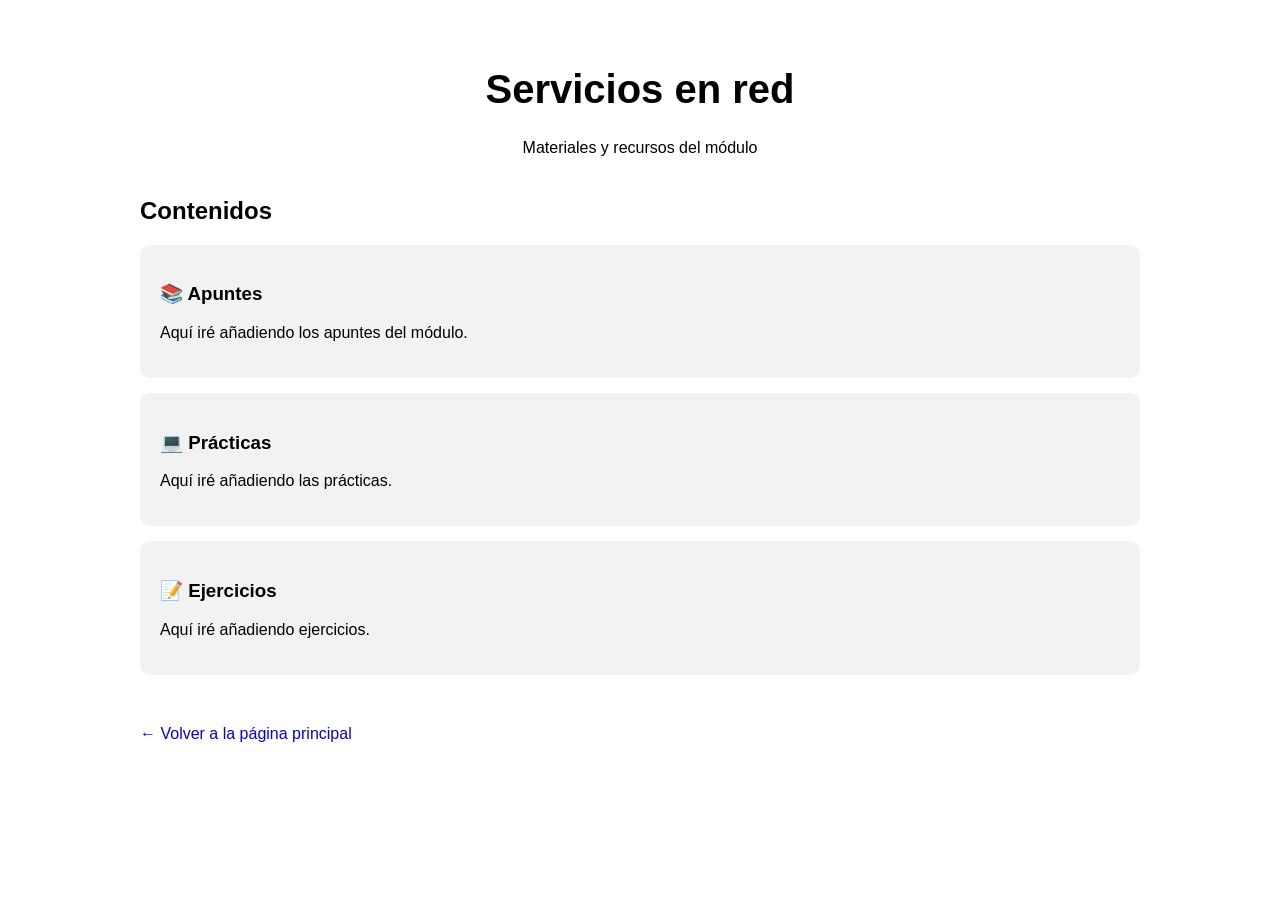
==== servicios-en-red/index.html @ 48bae391 "Añadido Servicios en Red" ====
<!DOCTYPE html>
<html lang="es">

<head>
    <meta charset="UTF-8">
    <meta name="viewport" content="width=device-width, initial-scale=1.0">

    <title>Servicios en red</title>

    <link rel="stylesheet" href="style.css">
</head>

<body>

    <header>
        <h1>Servicios en red</h1>
        <p>Materiales y recursos del módulo</p>
    </header>

    <main>

        <section>
            <h2>Contenidos</h2>

            <div>
                <h3>📚 Apuntes</h3>
                <p>Aquí iré añadiendo los apuntes del módulo.</p>
            </div>

            <div>
                <h3>💻 Prácticas</h3>
                <p>Aquí iré añadiendo las prácticas.</p>
            </div>

            <div>
                <h3>📝 Ejercicios</h3>
                <p>Aquí iré añadiendo ejercicios.</p>
            </div>

        </section>

    </main>

    <footer>
        <a href="../">← Volver a la página principal</a>
    </footer>

</body>

</html>
---- servicios-en-red/style.css ----
body {
    font-family: Arial, sans-serif;
    max-width: 1000px;
    margin: 0 auto;
    padding: 40px 20px;
}

header {
    text-align: center;
    margin-bottom: 40px;
}

h1 {
    font-size: 40px;
}

section {
    margin-top: 30px;
}

section div {
    padding: 20px;
    margin: 15px 0;
    border-radius: 10px;
    background: #f2f2f2;
}

footer {
    margin-top: 50px;
}

a {
    text-decoration: none;
}
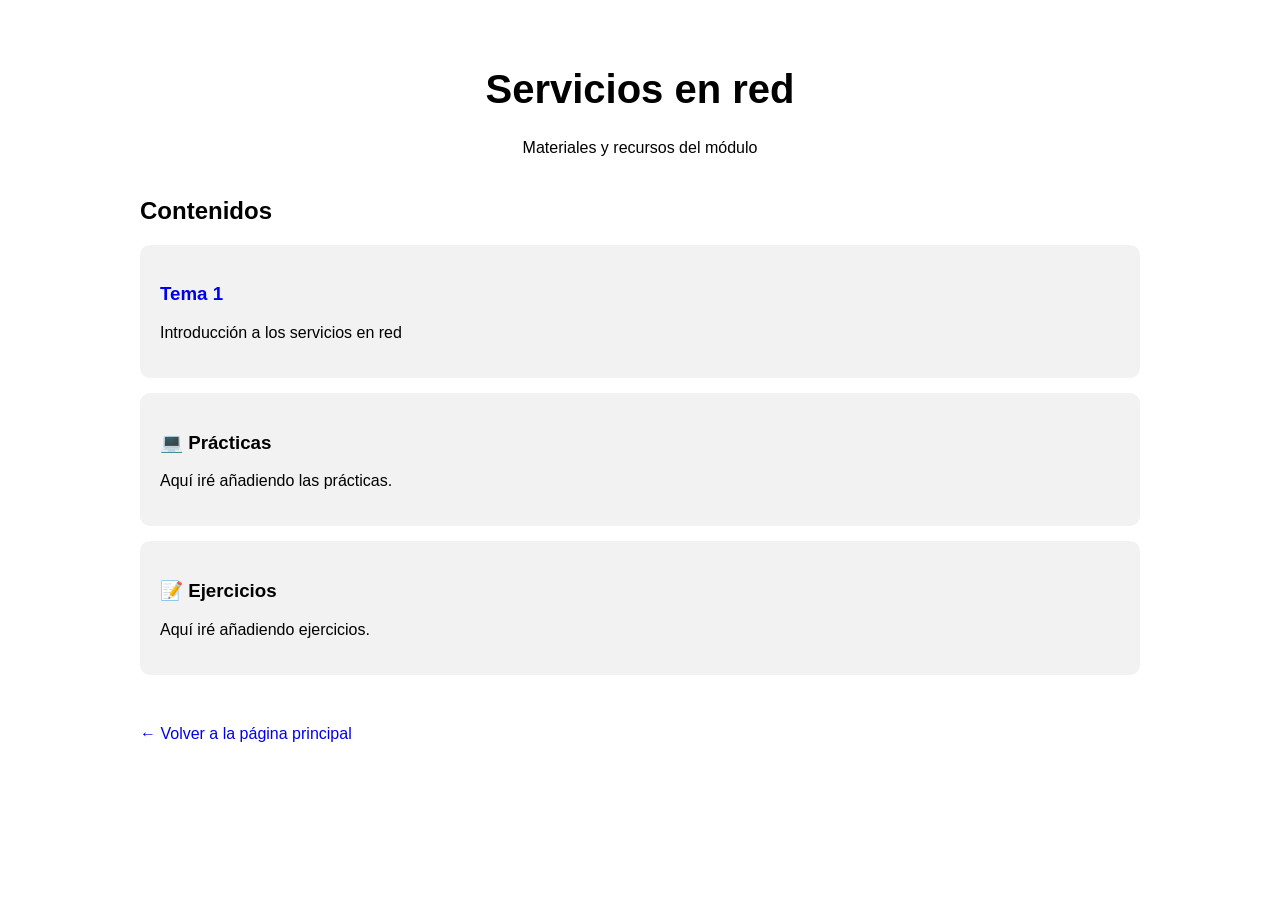
==== commit a7fb2314: "Añadido Tema 1" ====
--- a/servicios-en-red/index.html
+++ b/servicios-en-red/index.html
@@ -23,8 +23,11 @@
             <h2>Contenidos</h2>
 
             <div>
-                <h3>📚 Apuntes</h3>
-                <p>Aquí iré añadiendo los apuntes del módulo.</p>
+                <h3>
+                    <a href="tema-01/">Tema 1</a>
+                </h3>
+
+                <p>Introducción a los servicios en red</p>
             </div>
 
             <div>
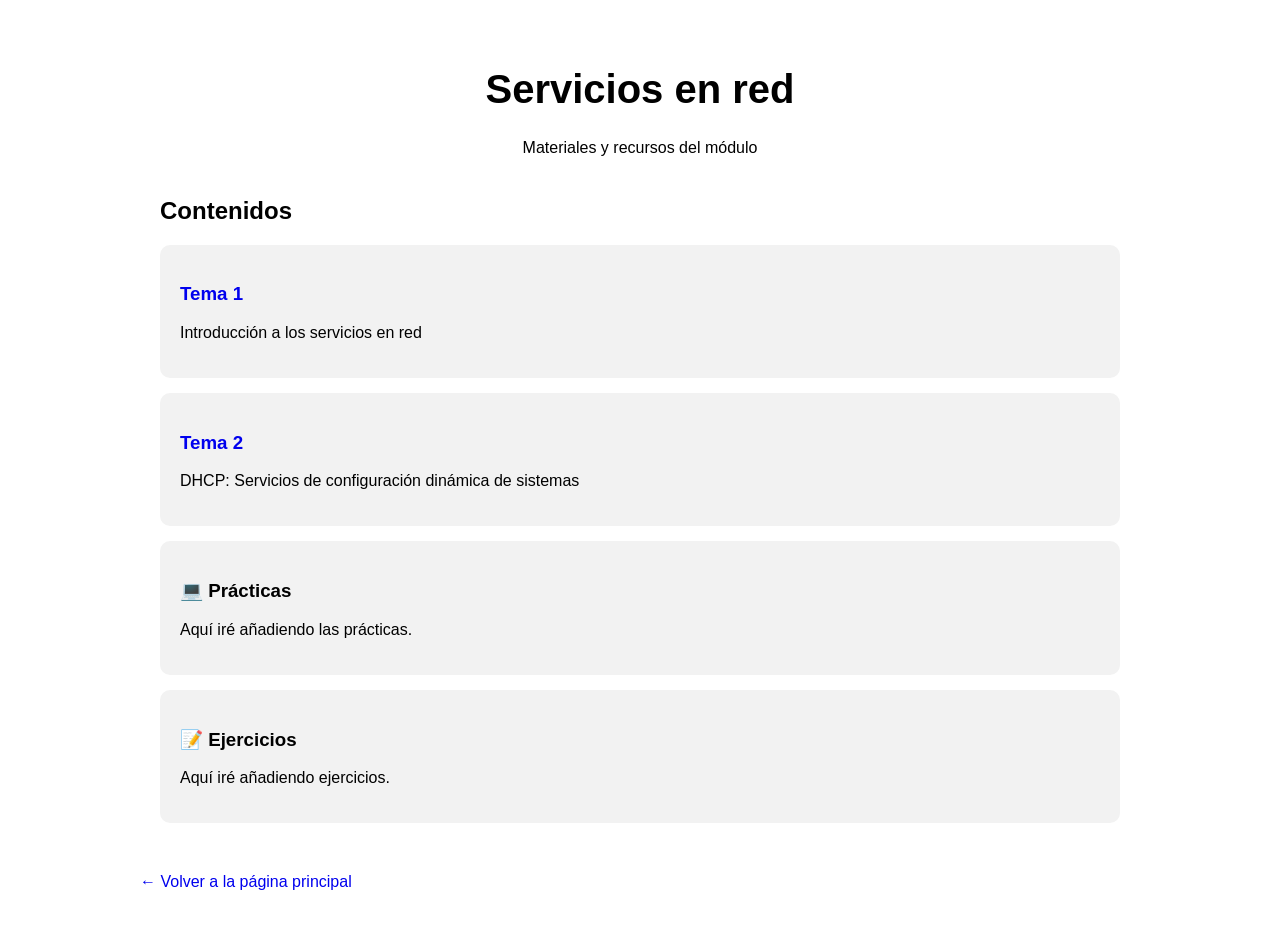
==== commit 4061a9de: "Añadido tema 2" ====
--- a/servicios-en-red/index.html
+++ b/servicios-en-red/index.html
@@ -31,6 +31,14 @@
             </div>
 
             <div>
+                <h3>
+                    <a href="tema-02/">Tema 2</a>
+                </h3>
+
+                <p>DHCP: Servicios de configuración dinámica de sistemas</p>
+            </div>
+
+            <div>
                 <h3>💻 Prácticas</h3>
                 <p>Aquí iré añadiendo las prácticas.</p>
             </div>
--- a/servicios-en-red/style.css
+++ b/servicios-en-red/style.css
@@ -31,4 +31,878 @@
 
 a {
     text-decoration: none;
+}
+
+/* =========================
+   AJUSTE DEL CONTENIDO
+   ========================= */
+
+main {
+    max-width: 1000px;
+    margin: 0 auto;
+    padding: 0 20px;
+}
+
+main section {
+    width: 100%;
+    box-sizing: border-box;
+}
+
+.modelo-red {
+    width: 100%;
+    box-sizing: border-box;
+}
+
+.leyenda-modelo {
+    width: 100%;
+    box-sizing: border-box;
+}
+
+/* =========================
+   IMAGEN MODELO DE CAPAS
+   ========================= */
+
+.imagen-modelo-capas {
+    width: 100%;
+    display: flex;
+    justify-content: center;
+    align-items: center;
+    margin: 30px 0;
+}
+
+.imagen-modelo-capas img {
+    display: block;
+    max-width: 850px;
+    width: 100%;
+    height: auto;
+    margin: 0 auto;
+}
+
+/* =========================
+   4. SERVICIOS DE RED
+   ========================= */
+
+#servicios-red {
+    margin-top: 50px;
+}
+
+
+/* Comando de red */
+
+.comando-red {
+    max-width: 650px;
+    margin: 30px auto;
+    text-align: center;
+}
+
+.comando-red pre {
+    margin-bottom: 10px;
+}
+
+.comando-red p {
+    margin-top: 5px;
+}
+
+
+/* Lista de servicios */
+
+.lista-servicios {
+    margin: 25px 0 35px 20px;
+    padding-left: 20px;
+}
+
+.lista-servicios li {
+    margin-bottom: 12px;
+    padding-left: 5px;
+}
+
+
+/* Actividad */
+
+.actividad {
+    margin: 40px 0;
+    padding: 25px;
+    background: #f5f7ed;
+    border: 1px solid #d5dcb9;
+    border-radius: 12px;
+}
+
+.actividad h3 {
+    margin-top: 0;
+    color: #31586a;
+}
+
+.actividad ol {
+    padding-left: 25px;
+}
+
+.actividad li {
+    margin-bottom: 25px;
+}
+
+.actividad table {
+    margin-top: 20px;
+}
+
+.actividad th {
+    background: #eeeeee;
+}
+
+
+/* Código */
+
+#servicios-red code {
+    font-family: Consolas, "Courier New", monospace;
+}
+
+#servicios-red pre {
+    overflow-x: auto;
+}
+
+
+/* Fichero /etc/services */
+
+#servicios-red .nota {
+    margin-top: 30px;
+}
+
+#servicios-red .nota h3 {
+    margin-top: 0;
+}
+
+#servicios-red .nota pre {
+    margin-top: 20px;
+}
+
+
+/* Adaptación para móvil */
+
+@media (max-width: 700px) {
+
+    .actividad {
+        padding: 18px;
+    }
+
+    .actividad table {
+        display: block;
+        overflow-x: auto;
+        white-space: nowrap;
+    }
+
+}
+
+/* =========================
+   5. COMANDOS
+   ========================= */
+
+#comandos {
+    margin-top: 50px;
+}
+
+#comandos h3 {
+    margin-top: 30px;
+}
+
+#comandos h4 {
+    margin-top: 25px;
+}
+
+
+/* Comandos */
+
+#comandos pre {
+    background: #1e1e1e;
+    color: #f5f5f5;
+    padding: 18px 20px;
+    border-radius: 8px;
+    overflow-x: auto;
+    margin: 20px 0;
+}
+
+#comandos pre code {
+    background: none;
+    color: inherit;
+    padding: 0;
+    font-family: Consolas, "Courier New", monospace;
+}
+
+
+/* Actividades */
+
+#comandos .actividad {
+    margin: 40px 0;
+    padding: 25px;
+    background: #f5f7ed;
+    border: 1px solid #d5dcb9;
+    border-radius: 12px;
+}
+
+#comandos .actividad h3 {
+    margin-top: 0;
+    color: #31586a;
+}
+
+#comandos .actividad h4 {
+    color: #31586a;
+}
+
+#comandos .actividad ul {
+    margin: 20px 0;
+}
+
+#comandos .actividad li {
+    margin-bottom: 10px;
+}
+
+
+/* Conceptos */
+
+#comandos .concepto {
+    margin: 35px 0;
+}
+
+
+/* Código dentro de párrafos */
+
+#comandos code {
+    font-family: Consolas, "Courier New", monospace;
+}
+
+
+/* Adaptación para móvil */
+
+@media (max-width: 700px) {
+
+    #comandos .actividad {
+        padding: 18px;
+    }
+
+    #comandos pre {
+        font-size: 13px;
+        padding: 15px;
+    }
+
+}
+
+/* =========================
+   6. ELEMENTOS DE INTERCONEXIÓN
+   ========================= */
+
+#elementos-interconexion {
+    margin-top: 50px;
+}
+
+#elementos-interconexion h3 {
+    margin-top: 35px;
+}
+
+#elementos-interconexion h4 {
+    margin-top: 25px;
+}
+
+
+/* Tablas */
+
+#elementos-interconexion table {
+    margin: 25px 0;
+}
+
+#elementos-interconexion th {
+    background: #eeeeee;
+}
+
+
+/* Código */
+
+#elementos-interconexion code {
+    font-family: Consolas, "Courier New", monospace;
+}
+
+
+/* Diagrama del router */
+
+.diagrama-router {
+    display: flex;
+    align-items: center;
+    justify-content: center;
+    gap: 20px;
+    margin: 40px auto;
+    max-width: 900px;
+}
+
+.red-router {
+    display: flex;
+    flex-direction: column;
+    align-items: center;
+    justify-content: center;
+    min-width: 150px;
+    padding: 25px 20px;
+    background: #f2f2f2;
+    border-radius: 10px;
+    text-align: center;
+}
+
+.red-router span {
+    margin-top: 8px;
+    font-family: Consolas, "Courier New", monospace;
+    font-size: 14px;
+}
+
+.flecha-router {
+    font-size: 35px;
+    font-weight: bold;
+}
+
+.router-centro {
+    display: flex;
+    flex-direction: column;
+    align-items: center;
+    justify-content: center;
+    min-width: 150px;
+    padding: 25px 20px;
+    background: #e8f1f5;
+    border: 2px solid #31586a;
+    border-radius: 12px;
+    text-align: center;
+}
+
+.router-icon {
+    font-size: 40px;
+    margin-bottom: 8px;
+}
+
+.router-centro small {
+    margin-top: 8px;
+}
+
+
+/* Conceptos */
+
+#elementos-interconexion .concepto {
+    margin: 35px 0;
+}
+
+#elementos-interconexion .concepto li {
+    margin-bottom: 15px;
+}
+
+
+/* Resumen */
+
+#elementos-interconexion .nota {
+    margin-top: 40px;
+}
+
+#elementos-interconexion .nota table {
+    background: white;
+}
+
+
+/* Responsive */
+
+@media (max-width: 700px) {
+
+    .diagrama-router {
+        flex-direction: column;
+    }
+
+    .flecha-router {
+        transform: rotate(90deg);
+    }
+
+    .red-router,
+    .router-centro {
+        width: 100%;
+        box-sizing: border-box;
+    }
+
+    #elementos-interconexion table {
+        display: block;
+        overflow-x: auto;
+        white-space: nowrap;
+    }
+
+}
+
+/* =========================
+   7. INTERCONEXIÓN DE REDES
+   ========================= */
+
+#interconexion-redes {
+    margin-top: 50px;
+}
+
+#interconexion-redes h3 {
+    margin-top: 40px;
+}
+
+#interconexion-redes h4 {
+    margin-top: 28px;
+}
+
+
+/* =========================
+   CÓDIGO
+   ========================= */
+
+#interconexion-redes pre {
+    background: #1e1e1e;
+    color: #f5f5f5;
+    padding: 18px 20px;
+    border-radius: 8px;
+    overflow-x: auto;
+    margin: 20px 0;
+}
+
+#interconexion-redes code {
+    font-family: Consolas, "Courier New", monospace;
+}
+
+#interconexion-redes pre code {
+    background: none;
+    color: inherit;
+}
+
+
+/* =========================
+   ACTIVIDADES
+   ========================= */
+
+#interconexion-redes .actividad {
+    margin: 40px 0;
+    padding: 25px;
+    background: #f5f7ed;
+    border: 1px solid #d5dcb9;
+    border-radius: 12px;
+}
+
+#interconexion-redes .actividad h3 {
+    margin-top: 0;
+    color: #31586a;
+}
+
+#interconexion-redes .actividad h4 {
+    color: #31586a;
+}
+
+#interconexion-redes .actividad li {
+    margin-bottom: 12px;
+}
+
+
+/* =========================
+   SOLUCIONES
+   ========================= */
+
+#interconexion-redes .solucion {
+    margin: 40px 0;
+    padding: 25px;
+    background: #eef6fb;
+    border: 1px solid #b9d7e8;
+    border-radius: 12px;
+}
+
+#interconexion-redes .solucion h3 {
+    margin-top: 0;
+    color: #31586a;
+}
+
+#interconexion-redes .solucion h4 {
+    color: #31586a;
+}
+
+#interconexion-redes .solucion table {
+    background: white;
+}
+
+
+/* =========================
+   DMZ
+   ========================= */
+
+.diagrama-dmz {
+    display: flex;
+    align-items: center;
+    justify-content: center;
+    gap: 15px;
+    margin: 40px auto;
+    max-width: 1000px;
+}
+
+.zona-red {
+    display: flex;
+    flex-direction: column;
+    align-items: center;
+    justify-content: center;
+    min-width: 140px;
+    min-height: 90px;
+    padding: 20px;
+    background: #f2f2f2;
+    border-radius: 10px;
+    text-align: center;
+}
+
+.zona-red span {
+    margin-top: 8px;
+    font-size: 13px;
+}
+
+.firewall-icon {
+    display: flex;
+    flex-direction: column;
+    align-items: center;
+    font-size: 35px;
+}
+
+.firewall-icon small {
+    font-size: 12px;
+    margin-top: 5px;
+}
+
+
+/* =========================
+   FIREWALL
+   ========================= */
+
+.firewall-direcciones {
+    display: grid;
+    grid-template-columns: repeat(3, 1fr);
+    gap: 20px;
+    margin: 30px 0;
+}
+
+.firewall-direcciones div {
+    padding: 25px;
+    background: #f2f2f2;
+    border-radius: 10px;
+    text-align: center;
+}
+
+.firewall-direcciones strong {
+    display: block;
+    font-size: 22px;
+    margin-bottom: 8px;
+}
+
+.firewall-direcciones span {
+    font-size: 14px;
+}
+
+
+/* =========================
+   PERMISIVO / RESTRICTIVO
+   ========================= */
+
+.comparacion-firewall {
+    display: grid;
+    grid-template-columns: 1fr 1fr;
+    gap: 25px;
+    margin: 30px 0;
+}
+
+.comparacion-firewall > div {
+    padding: 22px;
+    background: #f5f5f5;
+    border-radius: 10px;
+}
+
+.comparacion-firewall h4 {
+    margin-top: 0;
+}
+
+
+/* =========================
+   NAT
+   ========================= */
+
+.diagrama-nat {
+    display: flex;
+    align-items: center;
+    justify-content: center;
+    gap: 20px;
+    margin: 40px auto;
+    max-width: 1000px;
+}
+
+.nat-red,
+.nat-router,
+.nat-internet {
+    display: flex;
+    flex-direction: column;
+    align-items: center;
+    justify-content: center;
+    min-width: 150px;
+    min-height: 90px;
+    padding: 20px;
+    border-radius: 10px;
+    text-align: center;
+}
+
+.nat-red {
+    background: #f2f2f2;
+}
+
+.nat-router {
+    background: #e8f1f5;
+    border: 2px solid #31586a;
+}
+
+.nat-internet {
+    background: #f5f5f5;
+    border-radius: 50%;
+}
+
+.nat-red span,
+.nat-router span,
+.nat-red small {
+    margin-top: 6px;
+    font-family: Consolas, "Courier New", monospace;
+    font-size: 13px;
+}
+
+
+/* =========================
+   TABLAS
+   ========================= */
+
+#interconexion-redes table {
+    width: 100%;
+    border-collapse: collapse;
+    margin: 25px 0;
+}
+
+#interconexion-redes th,
+#interconexion-redes td {
+    border: 1px solid #ddd;
+    padding: 12px;
+    text-align: left;
+}
+
+#interconexion-redes th {
+    background: #eeeeee;
+}
+
+
+/* =========================
+   MÓVIL
+   ========================= */
+
+@media (max-width: 700px) {
+
+    .diagrama-dmz,
+    .diagrama-nat {
+        flex-direction: column;
+    }
+
+    .firewall-direcciones,
+    .comparacion-firewall {
+        grid-template-columns: 1fr;
+    }
+
+    .zona-red,
+    .nat-red,
+    .nat-router,
+    .nat-internet {
+        width: 100%;
+        box-sizing: border-box;
+    }
+
+    #interconexion-redes table {
+        display: block;
+        overflow-x: auto;
+        white-space: nowrap;
+    }
+
+}
+
+.imagen-tema {
+    width: 100%;
+    display: flex;
+    justify-content: center;
+    margin: 30px 0;
+}
+
+.imagen-tema img {
+    display: block;
+    max-width: 850px;
+    width: 100%;
+    height: auto;
+    border-radius: 8px;
+}
+
+/* =========================
+   AUTOEVALUACIÓN
+   ========================= */
+
+#autoevaluacion {
+    margin-top: 50px;
+}
+
+#autoevaluacion .quiz {
+    margin: 30px 0;
+    padding: 25px;
+    background: #f5f7ed;
+    border: 1px solid #d5dcb9;
+    border-radius: 12px;
+}
+
+#autoevaluacion .quiz-pregunta {
+    padding: 18px 20px;
+    margin: 15px 0;
+    background: #ffffff;
+    border-radius: 10px;
+}
+
+#autoevaluacion .quiz-pregunta p {
+    margin-top: 0;
+    color: #31586a;
+}
+
+#autoevaluacion .quiz-opciones {
+    list-style: none;
+    margin: 0;
+    padding-left: 20px;
+}
+
+#autoevaluacion .quiz-opciones li {
+    cursor: pointer;
+    padding: 10px 14px;
+    margin: 8px 0;
+    background: #f2f2f2;
+    border: 1px solid #ddd;
+    border-radius: 8px;
+    transition: background 0.2s, border-color 0.2s;
+}
+
+#autoevaluacion .quiz-opciones li:hover {
+    background: #e8f1f5;
+}
+
+#autoevaluacion .quiz-opciones li.seleccionada {
+    border-color: #31586a;
+    font-weight: bold;
+}
+
+#autoevaluacion .quiz-opciones li.correcta {
+    background: #d8ecd2;
+    border-color: #4a7c3f;
+}
+
+#autoevaluacion .quiz-opciones li.incorrecta {
+    background: #f3d6d6;
+    border-color: #b13a3a;
+}
+
+#autoevaluacion #quiz-corregir {
+    margin-top: 10px;
+    padding: 10px 22px;
+    border: none;
+    border-radius: 8px;
+    background: #31586a;
+    color: #fff;
+    font-size: 15px;
+    cursor: pointer;
+}
+
+#autoevaluacion #quiz-corregir:hover {
+    background: #24404d;
+}
+
+#autoevaluacion #quiz-resultado {
+    margin-top: 15px;
+    font-weight: bold;
+    color: #31586a;
+}
+
+#autoevaluacion .quiz-fuente {
+    font-size: 14px;
+    color: #555;
+}
+
+@media (max-width: 700px) {
+
+    #autoevaluacion .quiz {
+        padding: 18px;
+    }
+
+    #autoevaluacion .quiz-pregunta {
+        padding: 14px 16px;
+    }
+
+}
+
+/* =========================
+   TEMA 2 - DHCP
+   ========================= */
+
+#servidor-dhcp pre,
+#cliente-dhcp pre {
+    background: #1e1e1e;
+    color: #f5f5f5;
+    padding: 18px 20px;
+    border-radius: 8px;
+    overflow-x: auto;
+    margin: 20px 0;
+}
+
+#servidor-dhcp pre code,
+#cliente-dhcp pre code {
+    background: none;
+    color: inherit;
+    padding: 0;
+    font-family: Consolas, "Courier New", monospace;
+}
+
+#protocolo-dhcp code,
+#proceso-dhcp code,
+#reasignacion code,
+#ambitos code,
+#alternativas-dhcp code,
+#servidor-dhcp code,
+#dhcp-relay code,
+#cliente-dhcp code,
+#bootp code {
+    font-family: Consolas, "Courier New", monospace;
+    background: #f2f2f2;
+    padding: 2px 6px;
+    border-radius: 4px;
+}
+
+#servidor-dhcp table,
+#mensajes-dhcp table {
+    width: 100%;
+    border-collapse: collapse;
+    margin: 25px 0;
+}
+
+#servidor-dhcp th,
+#servidor-dhcp td,
+#mensajes-dhcp th,
+#mensajes-dhcp td {
+    border: 1px solid #ddd;
+    padding: 12px;
+    text-align: left;
+    vertical-align: top;
+}
+
+#servidor-dhcp th,
+#mensajes-dhcp th {
+    background: #eeeeee;
+}
+
+@media (max-width: 700px) {
+
+    #servidor-dhcp table,
+    #mensajes-dhcp table {
+        display: block;
+        overflow-x: auto;
+        white-space: nowrap;
+    }
+
+    #servidor-dhcp pre,
+    #cliente-dhcp pre {
+        font-size: 13px;
+        padding: 15px;
+    }
+
 }
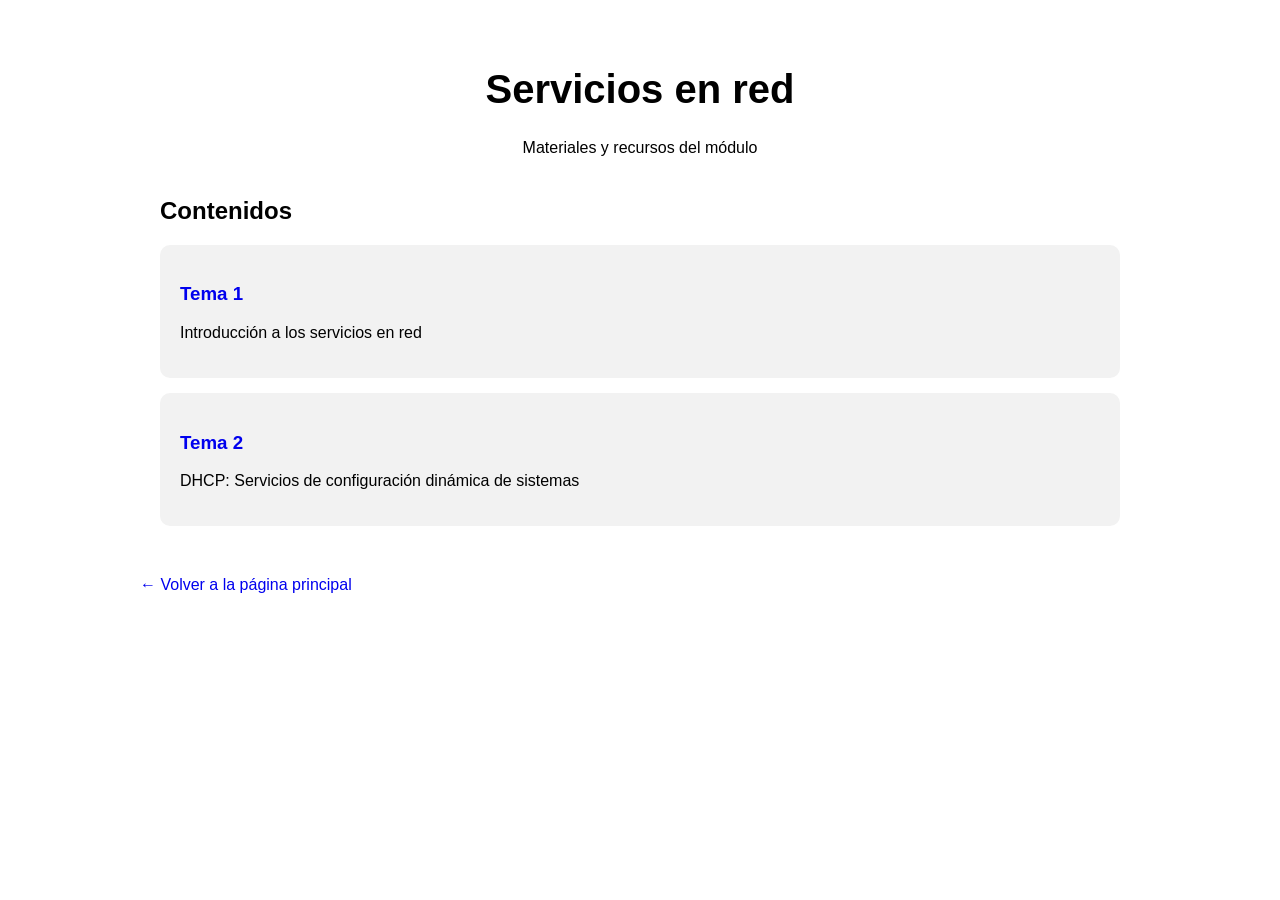
==== commit 06b3ac15: "Actualización de figuras del tema 2" ====
--- a/servicios-en-red/index.html
+++ b/servicios-en-red/index.html
@@ -38,16 +38,6 @@
                 <p>DHCP: Servicios de configuración dinámica de sistemas</p>
             </div>
 
-            <div>
-                <h3>💻 Prácticas</h3>
-                <p>Aquí iré añadiendo las prácticas.</p>
-            </div>
-
-            <div>
-                <h3>📝 Ejercicios</h3>
-                <p>Aquí iré añadiendo ejercicios.</p>
-            </div>
-
         </section>
 
     </main>
--- a/servicios-en-red/style.css
+++ b/servicios-en-red/style.css
@@ -836,6 +836,7 @@
    ========================= */
 
 #servidor-dhcp pre,
+#alternativas-dhcp pre,
 #cliente-dhcp pre {
     background: #1e1e1e;
     color: #f5f5f5;
@@ -846,6 +847,7 @@
 }
 
 #servidor-dhcp pre code,
+#alternativas-dhcp pre code,
 #cliente-dhcp pre code {
     background: none;
     color: inherit;
@@ -900,9 +902,483 @@
     }
 
     #servidor-dhcp pre,
+    #alternativas-dhcp pre,
     #cliente-dhcp pre {
         font-size: 13px;
         padding: 15px;
-    }
-
+        white-space: pre-wrap;
+        word-break: break-word;
+        overflow-wrap: break-word;
+    }
+
+    .terminal-figura {
+        font-size: 12px;
+        white-space: pre-wrap;
+        word-break: break-word;
+        overflow-wrap: break-word;
+    }
+
+}
+
+/* Diagrama: DHCP en el modelo TCP/IP */
+
+.diagrama-dhcp-capas {
+    max-width: 700px;
+    margin: 35px auto;
+    display: flex;
+    flex-direction: column;
+    gap: 4px;
+}
+
+.diagrama-dhcp-capas .capa {
+    padding: 16px 20px;
+    border-radius: 8px;
+    color: #fff;
+    display: flex;
+    align-items: center;
+    flex-wrap: wrap;
+    gap: 12px;
+}
+
+.diagrama-dhcp-capas .capa strong {
+    font-size: 18px;
+    letter-spacing: 0.5px;
+}
+
+.diagrama-dhcp-capas .capa small {
+    width: 100%;
+    color: rgba(255, 255, 255, 0.85);
+    font-size: 13px;
+    line-height: 1.5;
+}
+
+.diagrama-dhcp-capas .protocolo-pill {
+    background: #ffffff;
+    color: #31586a;
+    font-weight: bold;
+    padding: 4px 14px;
+    border-radius: 999px;
+    font-size: 13px;
+}
+
+.capa-aplicacion {
+    background: #31586a;
+}
+
+.capa-transporte {
+    background: #4a7c9b;
+}
+
+.capa-internet {
+    background: #6fa8bf;
+    justify-content: space-between;
+}
+
+.capa-internet .protocolo-pill {
+    background: #ffffff;
+    color: #31586a;
+}
+
+.capa-acceso {
+    background: #b8d4dd;
+    color: #31586a;
+    justify-content: center;
+}
+
+@media (max-width: 700px) {
+
+    .diagrama-dhcp-capas .capa {
+        flex-direction: column;
+        align-items: flex-start;
+        text-align: left;
+    }
+
+    .capa-internet {
+        flex-direction: row;
+        justify-content: space-between;
+        align-items: center;
+    }
+
+}
+
+/* =========================
+   FIGURAS DEL CAPÍTULO 2 (2.1 - 2.14)
+   ========================= */
+
+.figura {
+    margin: 40px auto;
+    max-width: 720px;
+}
+
+.figura figcaption {
+    text-align: center;
+    margin-top: 14px;
+    font-size: 14px;
+    color: #444;
+    line-height: 1.5;
+}
+
+.figura-numero {
+    display: block;
+    font-weight: bold;
+    color: #31586a;
+    margin-bottom: 2px;
+}
+
+/* Topología (2.2) y escenarios de Relay (2.13, 2.14) */
+
+.diagrama-topologia {
+    display: flex;
+    align-items: center;
+    justify-content: center;
+    gap: 18px;
+    flex-wrap: wrap;
+    padding: 25px 15px;
+    background: #f2f2f2;
+    border-radius: 12px;
+}
+
+.diagrama-topologia .nodo {
+    display: flex;
+    flex-direction: column;
+    align-items: center;
+    justify-content: center;
+    min-width: 110px;
+    padding: 16px 14px;
+    background: #ffffff;
+    border: 2px solid #6fa8bf;
+    border-radius: 10px;
+    text-align: center;
+    font-size: 14px;
+}
+
+.diagrama-topologia .nodo.servidor {
+    border-color: #31586a;
+    background: #e8f1f5;
+    font-weight: bold;
+}
+
+.diagrama-topologia .nodo-icono {
+    font-size: 30px;
+    margin-bottom: 6px;
+}
+
+.diagrama-topologia .grupo-clientes {
+    display: flex;
+    flex-direction: column;
+    gap: 10px;
+}
+
+.diagrama-topologia .enlace {
+    font-size: 26px;
+    font-weight: bold;
+    color: #4a7c9b;
+}
+
+.diagrama-topologia .red-broadcast {
+    border: 2px dashed #b8d4dd;
+    border-radius: 14px;
+    padding: 14px;
+    display: flex;
+    align-items: center;
+    gap: 12px;
+}
+
+.diagrama-topologia .red-etiqueta {
+    font-size: 12px;
+    text-transform: uppercase;
+    letter-spacing: 0.5px;
+    color: #4a7c9b;
+    font-weight: bold;
+    margin-bottom: 8px;
+    text-align: center;
+}
+
+/* Diagrama de secuencia de mensajes (2.3) */
+
+.diagrama-secuencia {
+    padding: 20px 15px 6px;
+    background: #f2f2f2;
+    border-radius: 12px;
+}
+
+.diagrama-secuencia .actores {
+    display: flex;
+    justify-content: space-between;
+    margin-bottom: 8px;
+}
+
+.diagrama-secuencia .actor {
+    background: #31586a;
+    color: #fff;
+    font-weight: bold;
+    padding: 8px 20px;
+    border-radius: 8px;
+    font-size: 14px;
+}
+
+.diagrama-secuencia .fase-titulo {
+    text-align: center;
+    font-weight: bold;
+    color: #4a7c9b;
+    margin: 18px 0 8px;
+    font-size: 12px;
+    text-transform: uppercase;
+    letter-spacing: 0.5px;
+}
+
+.diagrama-secuencia .mensaje-fila {
+    margin: 14px 0;
+}
+
+.diagrama-secuencia .msg-etiqueta {
+    text-align: center;
+    font-family: Consolas, "Courier New", monospace;
+    font-weight: bold;
+    font-size: 13px;
+    color: #31586a;
+    margin-bottom: 4px;
+}
+
+.diagrama-secuencia .msg-etiqueta small {
+    font-family: Arial, sans-serif;
+    font-weight: normal;
+    color: #666;
+}
+
+.diagrama-secuencia .msg-linea {
+    height: 0;
+    border-top: 2px solid #6fa8bf;
+    position: relative;
+}
+
+.diagrama-secuencia .mensaje-fila.difusion .msg-linea {
+    border-top-style: dashed;
+}
+
+.diagrama-secuencia .msg-linea.a-servidor::after {
+    content: "▶";
+    position: absolute;
+    right: 0;
+    top: -9px;
+    color: #4a7c9b;
+    font-size: 14px;
+}
+
+.diagrama-secuencia .msg-linea.a-cliente::after {
+    content: "◀";
+    position: absolute;
+    left: 0;
+    top: -9px;
+    color: #4a7c9b;
+    font-size: 14px;
+}
+
+/* Paneles de configuración (2.4, 2.6, 2.7, 2.8) */
+
+.diagrama-panel {
+    background: #ffffff;
+    border: 1px solid #b8d4dd;
+    border-radius: 10px;
+    overflow: hidden;
+}
+
+.diagrama-panel .panel-titulo {
+    background: #31586a;
+    color: #fff;
+    font-weight: bold;
+    padding: 10px 16px;
+}
+
+.diagrama-panel .panel-fila {
+    display: flex;
+    align-items: center;
+    gap: 10px;
+    padding: 12px 16px;
+    border-top: 1px solid #e8f1f5;
+    font-size: 14px;
+    flex-wrap: wrap;
+}
+
+.diagrama-panel .panel-icono {
+    font-size: 18px;
+}
+
+.diagrama-panel code {
+    font-family: Consolas, "Courier New", monospace;
+    background: #e8f1f5;
+    padding: 2px 6px;
+    border-radius: 4px;
+}
+
+.estado-pill {
+    margin-left: auto;
+    font-size: 12px;
+    font-weight: bold;
+    padding: 3px 12px;
+    border-radius: 999px;
+}
+
+.estado-pill.on {
+    background: #dcefe0;
+    color: #2e7d4f;
+}
+
+.estado-pill.off {
+    background: #f2dede;
+    color: #a94442;
+}
+
+/* Rango de direcciones y concesión (2.5) */
+
+.diagrama-rango {
+    background: #ffffff;
+    border: 1px solid #b8d4dd;
+    border-radius: 10px;
+    padding: 20px;
+    text-align: center;
+}
+
+.diagrama-rango .rango-cabecera {
+    font-weight: bold;
+    color: #31586a;
+    margin-bottom: 16px;
+}
+
+.diagrama-rango .rango-barra {
+    display: flex;
+    align-items: center;
+    gap: 10px;
+    justify-content: center;
+    margin-bottom: 14px;
+}
+
+.diagrama-rango .rango-ip {
+    font-family: Consolas, "Courier New", monospace;
+    background: #e8f1f5;
+    color: #31586a;
+    padding: 6px 12px;
+    border-radius: 6px;
+    font-size: 13px;
+}
+
+.diagrama-rango .rango-linea {
+    flex: 1;
+    max-width: 220px;
+    height: 8px;
+    border-radius: 4px;
+    background: linear-gradient(90deg, #6fa8bf, #b8d4dd);
+}
+
+.diagrama-rango .rango-concesion {
+    font-size: 13px;
+    color: #4a7c9b;
+    font-weight: bold;
+}
+
+/* Tabla de concesiones (2.9) */
+
+.tabla-mock {
+    width: 100%;
+    border-collapse: collapse;
+    font-size: 14px;
+}
+
+.tabla-mock th {
+    background: #31586a;
+    color: #fff;
+    padding: 10px 12px;
+    text-align: left;
+}
+
+.tabla-mock td {
+    padding: 9px 12px;
+    border-bottom: 1px solid #e8f1f5;
+    font-family: Consolas, "Courier New", monospace;
+}
+
+.tabla-mock tr:nth-child(even) {
+    background: #f7fafb;
+}
+
+/* Estadísticas (2.10, 2.11) */
+
+.diagrama-stats {
+    display: flex;
+    gap: 12px;
+    flex-wrap: wrap;
+    justify-content: center;
+}
+
+.diagrama-stats .stat-card {
+    background: #e8f1f5;
+    border-radius: 10px;
+    padding: 16px 20px;
+    min-width: 110px;
+    text-align: center;
+}
+
+.diagrama-stats .stat-card strong {
+    display: block;
+    font-size: 26px;
+    color: #31586a;
+}
+
+.diagrama-stats .stat-card span {
+    font-size: 12px;
+    color: #4a7c9b;
+}
+
+/* Salida de terminal (2.12) */
+
+.terminal-figura {
+    background: #1e1e1e;
+    color: #f5f5f5;
+    padding: 16px 18px;
+    border-radius: 8px;
+    overflow-x: auto;
+    font-family: Consolas, "Courier New", monospace;
+    font-size: 13px;
+    text-align: left;
+    line-height: 1.6;
+}
+
+/* Adaptación para móvil */
+
+@media (max-width: 700px) {
+
+    .diagrama-topologia {
+        flex-direction: column;
+    }
+
+    .diagrama-topologia .enlace {
+        transform: rotate(90deg);
+    }
+
+    .diagrama-secuencia .actores {
+        font-size: 12px;
+    }
+
+    .diagrama-panel .panel-fila {
+        font-size: 13px;
+    }
+
+    .estado-pill {
+        margin-left: 0;
+    }
+
+}
+
+.figura-imagen {
+    max-width: 900px;   /* algo más ancha que el resto, para que se lea bien */
+}
+
+.imagen-capas img {
+    display: block;
+    width: 100%;         /* ocupa todo el ancho del contenedor */
+    max-width: 100%;      /* nunca se desborda, escala hacia abajo */
+    height: auto;         /* mantiene proporción */
+    border-radius: 10px;
+    border: 1px solid #e0e0e0;
+    box-shadow: 0 4px 14px rgba(0,0,0,0.08);
 }
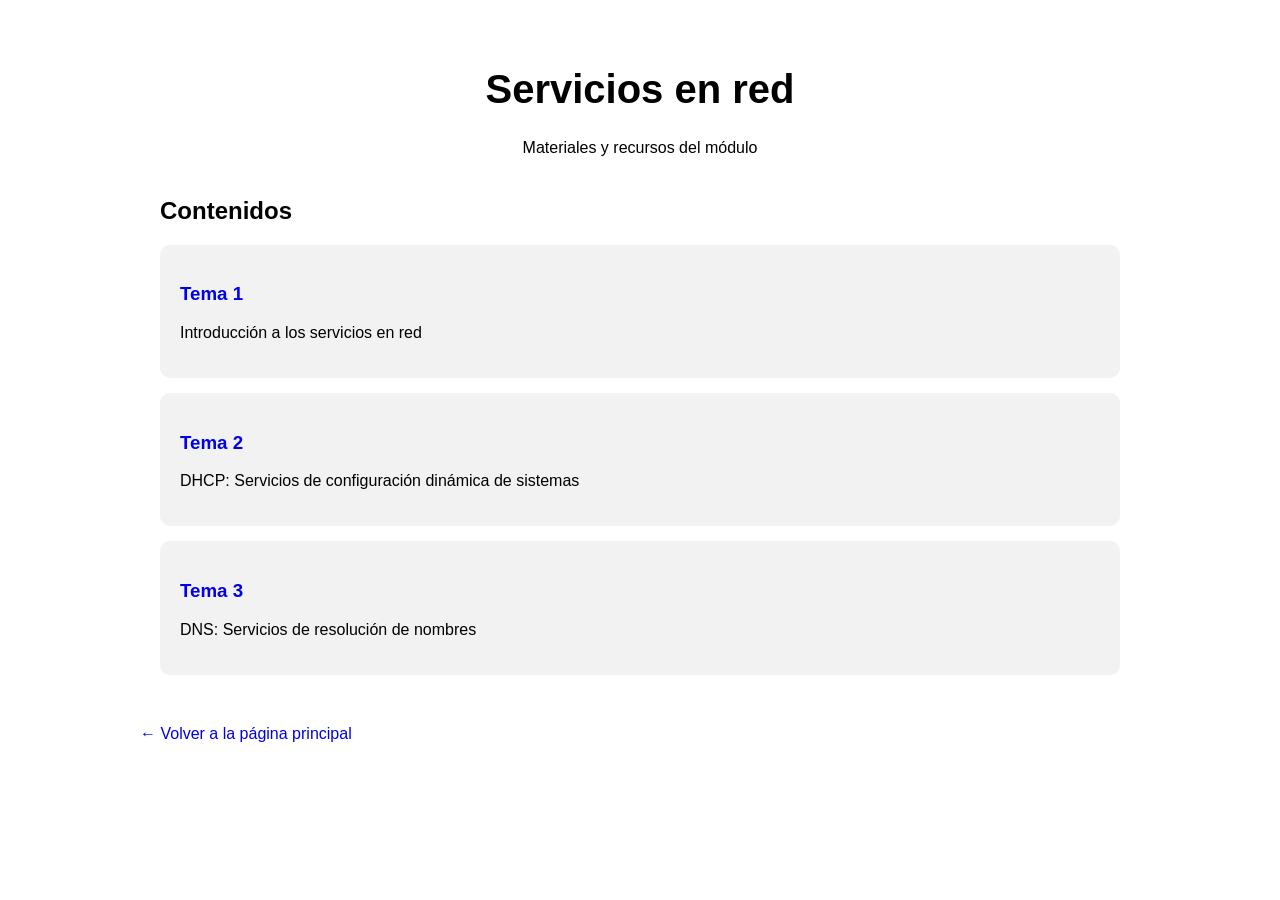
==== commit e56c36d7: "Añadido Tema 3" ====
--- a/servicios-en-red/index.html
+++ b/servicios-en-red/index.html
@@ -38,6 +38,15 @@
                 <p>DHCP: Servicios de configuración dinámica de sistemas</p>
             </div>
 
+            <div>
+                <h3>
+                    <a href="tema-03/">Tema 3</a>
+                </h3>
+
+                <p>DNS: Servicios de resolución de nombres</p>
+            </div>
+            </div>
+
         </section>
 
     </main>
--- a/servicios-en-red/style.css
+++ b/servicios-en-red/style.css
@@ -1381,4 +1381,229 @@
     border-radius: 10px;
     border: 1px solid #e0e0e0;
     box-shadow: 0 4px 14px rgba(0,0,0,0.08);
-}+}
+
+/* =========================
+   CUADRO 2.2 - CONFIGURACIÓN DHCP
+   ========================= */
+
+.tabla-configuracion-dhcp {
+    width: 100%;
+    margin: 35px 0 45px;
+    overflow-x: auto;
+}
+
+.tabla-configuracion-dhcp table {
+    width: 100%;
+    min-width: 760px;
+    border-collapse: collapse;
+    margin: 0;
+    background: #ffffff;
+    font-size: 14px;
+}
+
+.tabla-configuracion-dhcp th,
+.tabla-configuracion-dhcp td {
+    border: 1px solid #8eb4c1;
+    padding: 9px 12px;
+    text-align: left;
+    vertical-align: middle;
+}
+
+.tabla-configuracion-dhcp .bloque-configuracion {
+    width: 145px;
+    background: #31586a;
+    color: #ffffff;
+    text-align: center;
+    font-size: 15px;
+}
+
+.tabla-configuracion-dhcp .reservas-configuracion {
+    background: #31586a;
+    color: #ffffff;
+    text-align: center;
+    font-size: 15px;
+}
+
+.tabla-configuracion-dhcp .subtitulo {
+    font-weight: bold;
+}
+
+.tabla-configuracion-dhcp tr:nth-child(even) td {
+    background: #f7fafb;
+}
+
+.tabla-configuracion-dhcp .separador-configuracion td,
+.tabla-configuracion-dhcp .separador-configuracion th {
+    border-top-width: 3px;
+}
+
+.tabla-configuracion-dhcp code {
+    background: none;
+    padding: 0;
+    font-family: Consolas, "Courier New", monospace;
+    font-size: 0.95em;
+}
+
+.tabla-configuracion-dhcp .pie-tabla {
+    margin: 12px 0 0;
+    text-align: center;
+    font-size: 14px;
+    color: #444;
+}
+
+@media (max-width: 700px) {
+    .tabla-configuracion-dhcp {
+        overflow-x: auto;
+    }
+
+    .tabla-configuracion-dhcp table {
+        min-width: 760px;
+    }
+}
+
+/* =========================
+   CUADRO 2.3 - PARÁMETROS Y DECLARACIONES DE dhcpd.conf
+   ========================= */
+
+.tabla-parametros-dhcp {
+    width: 100%;
+    margin: 35px 0 45px;
+    overflow-x: auto;
+}
+
+.tabla-parametros-dhcp table {
+    width: 100%;
+    min-width: 640px;
+    border-collapse: collapse;
+    margin: 0;
+    background: #ffffff;
+    font-size: 14px;
+    border-top: 3px solid #31586a;
+    border-bottom: 3px solid #31586a;
+}
+
+.tabla-parametros-dhcp th,
+.tabla-parametros-dhcp td {
+    padding: 10px 14px;
+    text-align: left;
+    vertical-align: top;
+    border-bottom: 1px solid #8eb4c1;
+}
+
+.tabla-parametros-dhcp th {
+    width: 36%;
+    background: #dce9ef;
+    color: #000000;
+    font-weight: normal;
+}
+
+.tabla-parametros-dhcp th code {
+    background: none;
+    padding: 0;
+    color: #000000;
+    font-family: Consolas, "Courier New", monospace;
+    font-size: 0.95em;
+    overflow-wrap: anywhere;
+}
+
+.tabla-parametros-dhcp .pie-tabla {
+    margin: 12px 0 0;
+    text-align: center;
+    font-size: 14px;
+    color: #444;
+}
+
+
+/* =========================
+   PRÁCTICA 2.3 - SOLUCIÓN DESPLEGABLE
+   ========================= */
+
+#practica-2-3 details.solucion-practica {
+    margin: 30px 0 0;
+    background: #eef6fb;
+    border: 1px solid #b9d7e8;
+    border-radius: 12px;
+    overflow: hidden;
+}
+
+#practica-2-3 details.solucion-practica summary {
+    padding: 16px 22px;
+    cursor: pointer;
+    font-weight: bold;
+    color: #31586a;
+}
+
+#practica-2-3 details.solucion-practica summary:hover {
+    background: #dcecf5;
+}
+
+#practica-2-3 details.solucion-practica[open] summary {
+    border-bottom: 1px solid #b9d7e8;
+}
+
+#practica-2-3 .solucion-contenido {
+    padding: 5px 25px 25px;
+}
+
+#practica-2-3 .solucion-contenido h4 {
+    margin: 28px 0 10px;
+    color: #31586a;
+}
+
+#practica-2-3 .solucion-contenido pre {
+    background: #1e1e1e;
+    color: #f5f5f5;
+    padding: 18px 20px;
+    border-radius: 8px;
+    overflow-x: auto;
+    margin: 20px 0;
+}
+
+#practica-2-3 .solucion-contenido pre code {
+    background: none;
+    color: inherit;
+    padding: 0;
+    font-family: Consolas, "Courier New", monospace;
+}
+
+#practica-2-3 .solucion-contenido code {
+    font-family: Consolas, "Courier New", monospace;
+    background: #f2f2f2;
+    padding: 2px 6px;
+    border-radius: 4px;
+}
+
+#practica-2-3 .solucion-contenido .lista-servicios li {
+    margin-bottom: 12px;
+}
+
+#practica-2-3 .solucion-contenido table {
+    width: 100%;
+    border-collapse: collapse;
+    margin: 20px 0 0;
+    background: #ffffff;
+}
+
+#practica-2-3 .solucion-contenido th,
+#practica-2-3 .solucion-contenido td {
+    border: 1px solid #ddd;
+    padding: 12px;
+    text-align: left;
+    vertical-align: top;
+}
+
+#practica-2-3 .solucion-contenido th {
+    background: #eeeeee;
+}
+
+@media (max-width: 700px) {
+    #practica-2-3 .solucion-contenido {
+        padding: 5px 15px 20px;
+    }
+
+    #practica-2-3 .solucion-contenido table {
+        display: block;
+        overflow-x: auto;
+    }
+}
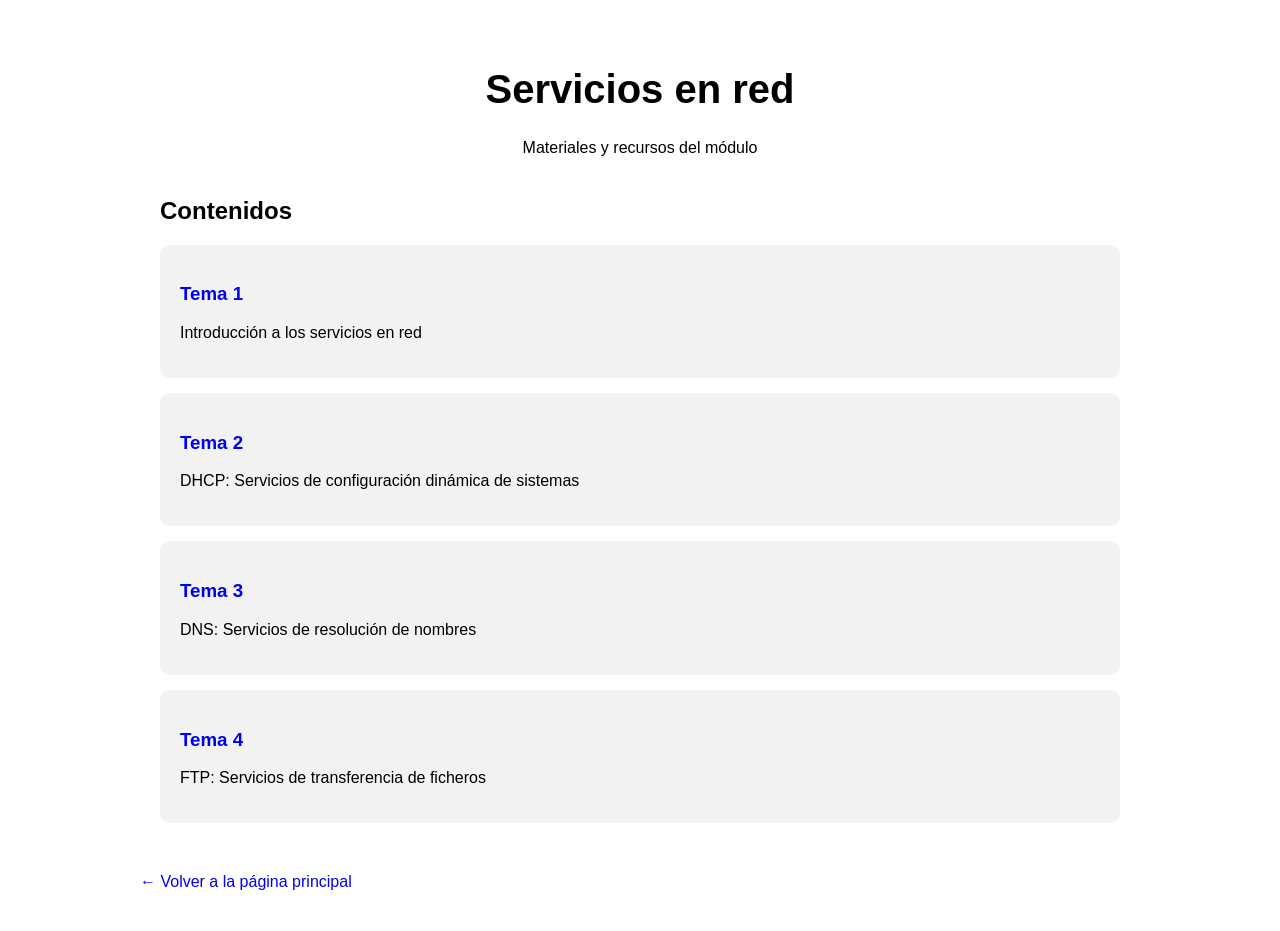
==== commit b2b28a43: "Añadido el tema 4: FTP" ====
--- a/servicios-en-red/index.html
+++ b/servicios-en-red/index.html
@@ -45,6 +45,9 @@
 
                 <p>DNS: Servicios de resolución de nombres</p>
             </div>
+            <div>
+                <h3><a href="tema-04/">Tema 4</a></h3>
+                <p>FTP: Servicios de transferencia de ficheros</p>
             </div>
 
         </section>
--- a/servicios-en-red/style.css
+++ b/servicios-en-red/style.css
@@ -1607,3 +1607,20 @@
         overflow-x: auto;
     }
 }
+
+/* TEMA 4 - FTP (estilos acotados) */
+.tema-04 main { line-height: 1.65; }
+.tema-04 table { width:100%; border-collapse:collapse; margin:25px 0; }
+.tema-04 th,.tema-04 td { border:1px solid #ddd; padding:12px; text-align:left; vertical-align:top; }
+.tema-04 th { background:#eee; }
+.tema-04 pre { background:#1e1e1e; color:#f5f5f5; padding:18px 20px; border-radius:8px; overflow-x:auto; }
+.tema-04 code { font-family:Consolas,monospace; }
+.tema-04 .ftp-diagrama { display:flex; align-items:center; justify-content:space-between; gap:15px; text-align:center; background:#e8f1f5; }
+.tema-04 .ftp-diagrama strong { padding:15px; border:2px solid #31586a; border-radius:10px; background:white; }
+.tema-04 .ftp-capas { display:grid; gap:5px; background:transparent; padding:0; }
+.tema-04 .ftp-capas span { background:#31586a; color:white; padding:12px; border-radius:8px; text-align:center; }
+.tema-04 .ftp-capas span:nth-child(2) { background:#4a7c9b; }
+.tema-04 .ftp-capas span:nth-child(3) { background:#6fa8bf; color:#173b4a; }
+.tema-04 .ftp-capas span:nth-child(4) { background:#b8d4dd; color:#173b4a; }
+.tema-04 a:focus-visible,.tema-04 li:focus-visible { outline:2px solid #31586a; }
+@media(max-width:700px){ .tema-04 table { display:block; overflow-x:auto; } .tema-04 .ftp-diagrama { flex-direction:column; } .tema-04 pre { font-size:13px; } }
